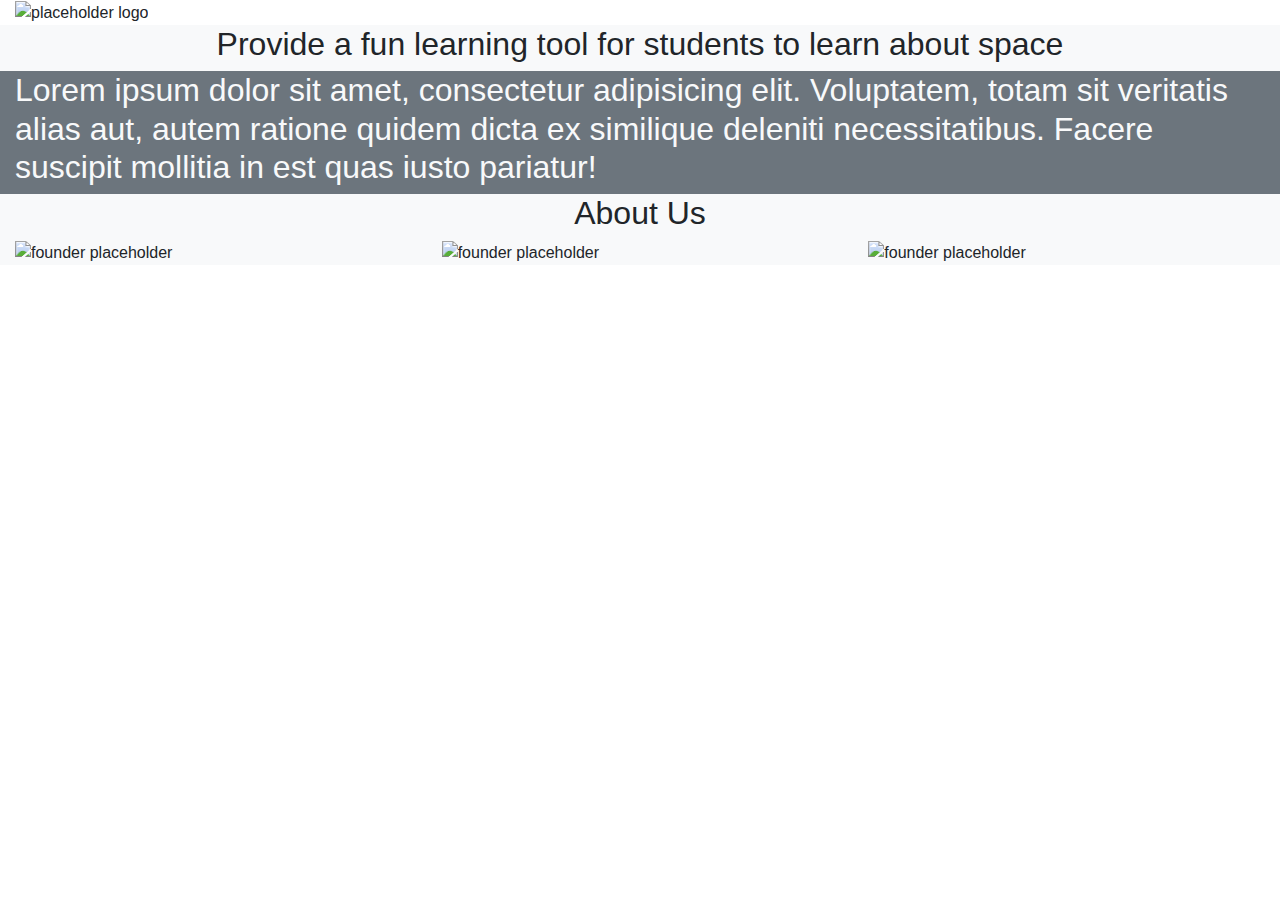
==== index.html @ ce6076b3 "added basic homepage skeleton and styling" ====
<!DOCTYPE html>
<html lang="en">

<head>
    <meta charset="UTF-8">
    <meta name="viewport" content="width=device-width, initial-scale=1.0">
    <meta http-equiv="X-UA-Compatible" content="ie=edge">
    <title>Continuum</title>
    <link href="https://stackpath.bootstrapcdn.com/bootstrap/4.3.1/css/bootstrap.min.css" rel="stylesheet"
        integrity="sha384-ggOyR0iXCbMQv3Xipma34MD+dH/1fQ784/j6cY/iJTQUOhcWr7x9JvoRxT2MZw1T" crossorigin="anonymous">
    <link rel="stylesheet" type="text/css" href="assets/css/style.css">
</head>

<body>
    <div class="container-fluid">
        <div class="row">
            <div class="col-sm-12 col-md-12 col-lg-12">
                <img class="img-fluid" src="assets/images/placeholderheader.png" alt="placeholder logo">
            </div>
        </div>
        <div class="row bg-light">
            <div class="col-sm-12 col-md-12 col-lg-12 ">
                <h2 class="d-flex justify-content-center">Provide a fun learning tool for students to learn about space
                </h2>
            </div>
        </div>
        <div class="row bg-secondary">
            <div class="col-sm-12 col-md-12 col-lg-12 ">
                <h2 class="d-flex justify-content-center text-light">Lorem ipsum dolor sit amet, consectetur adipisicing
                    elit.
                    Voluptatem, totam sit veritatis alias aut, autem ratione quidem dicta ex similique deleniti
                    necessitatibus. Facere suscipit mollitia in est quas iusto pariatur!</h2>
            </div>
        </div>
        <div class="row bg-light">
            <div class="col-sm-12 col-md-12 col-lg-12">
                <h2 class="d-flex justify-content-center">About Us</h2>
            </div>
        </div>
        <div class="row bg-light">
            <img class="col-sm-4 col-md-4 col-lg-4 img-fluid" src="assets/images/samjt.jpg" alt="founder placeholder">
            <img class="col-sm-4 col-md-4 col-lg-4 img-fluid" src="assets/images/samjt.jpg" alt="founder placeholder">
            <img class="col-sm-4 col-md-4 col-lg-4 img-fluid" src="assets/images/samjt.jpg" alt="founder placeholder">

        </div>
    </div>
</body>

</html>
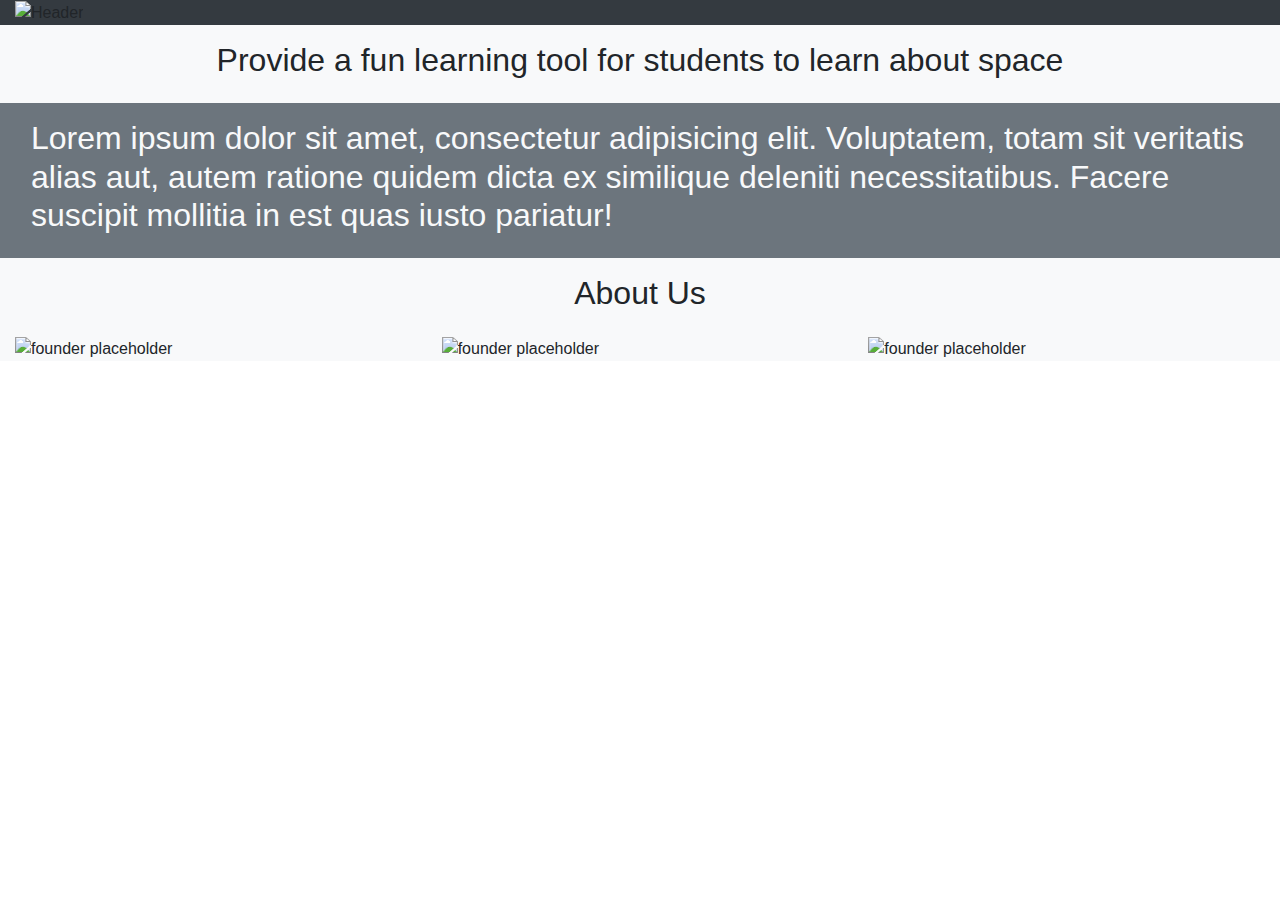
==== commit 4bcca760: "Merge pull request #2 from samhoward1990/jupiter" ====
--- a/index.html
+++ b/index.html
@@ -13,18 +13,18 @@
 
 <body>
     <div class="container-fluid">
-        <div class="row">
+        <div class="row bg-dark">
             <div class="col-sm-12 col-md-12 col-lg-12">
-                <img class="img-fluid" src="assets/images/placeholderheader.png" alt="placeholder logo">
+                <img class="img-fluid" src="assets/images/jonatan-pie-h8nxGssjQXs-unsplash.png" alt="Header">
             </div>
         </div>
-        <div class="row bg-light">
-            <div class="col-sm-12 col-md-12 col-lg-12 ">
+        <div class="row bg-light p-3">
+            <div class="col-sm-12 col-md-12 col-lg-12">
                 <h2 class="d-flex justify-content-center">Provide a fun learning tool for students to learn about space
                 </h2>
             </div>
         </div>
-        <div class="row bg-secondary">
+        <div class="row bg-secondary p-3">
             <div class="col-sm-12 col-md-12 col-lg-12 ">
                 <h2 class="d-flex justify-content-center text-light">Lorem ipsum dolor sit amet, consectetur adipisicing
                     elit.
@@ -32,7 +32,7 @@
                     necessitatibus. Facere suscipit mollitia in est quas iusto pariatur!</h2>
             </div>
         </div>
-        <div class="row bg-light">
+        <div class="row bg-light p-3">
             <div class="col-sm-12 col-md-12 col-lg-12">
                 <h2 class="d-flex justify-content-center">About Us</h2>
             </div>
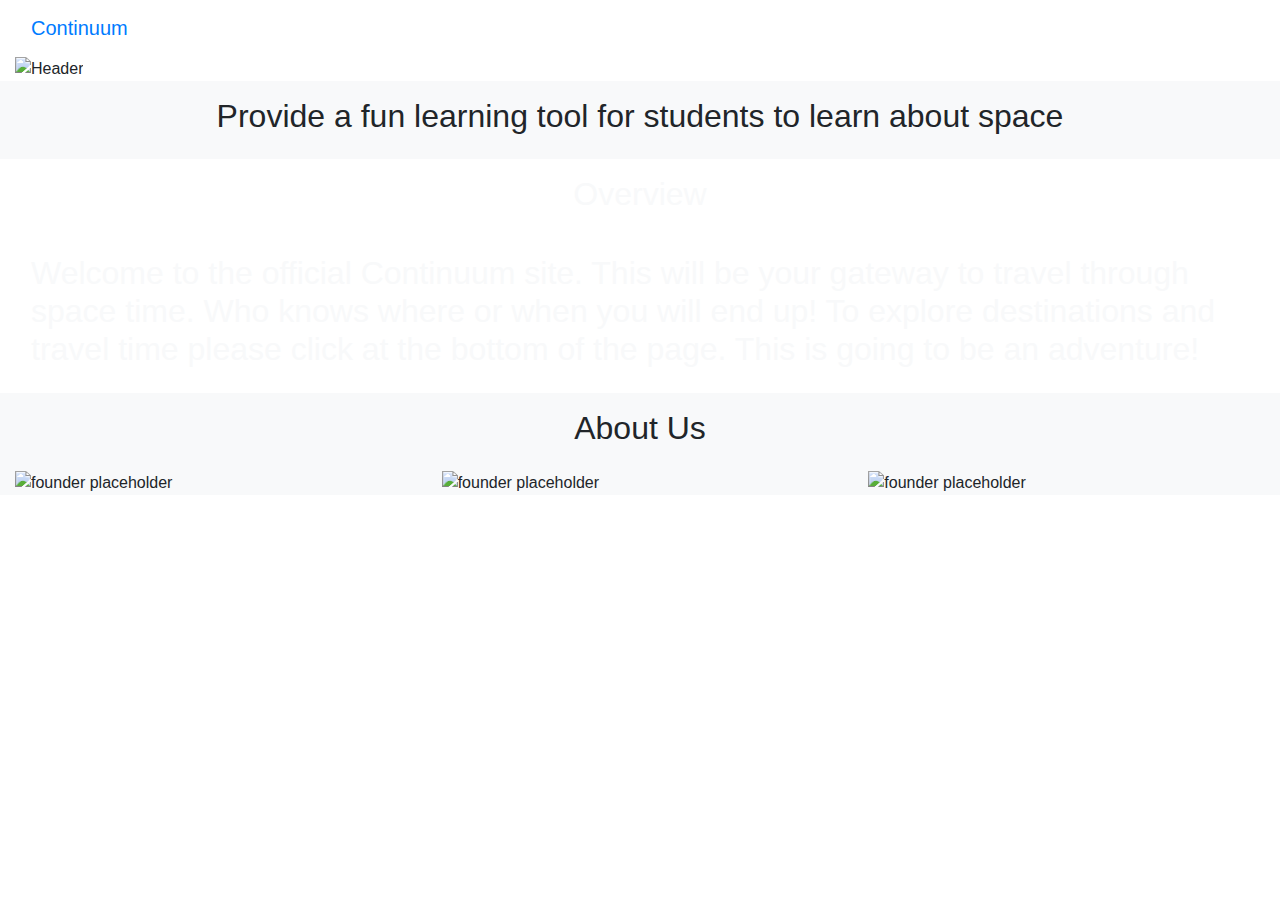
==== commit 82f71b24: "added sticky navbar to homepage" ====
--- a/index.html
+++ b/index.html
@@ -6,30 +6,47 @@
     <meta name="viewport" content="width=device-width, initial-scale=1.0">
     <meta http-equiv="X-UA-Compatible" content="ie=edge">
     <title>Continuum</title>
+    <link rel="stylesheet" type="text/css" href="assets/css/reset.css">
     <link href="https://stackpath.bootstrapcdn.com/bootstrap/4.3.1/css/bootstrap.min.css" rel="stylesheet"
         integrity="sha384-ggOyR0iXCbMQv3Xipma34MD+dH/1fQ784/j6cY/iJTQUOhcWr7x9JvoRxT2MZw1T" crossorigin="anonymous">
     <link rel="stylesheet" type="text/css" href="assets/css/style.css">
 </head>
 
 <body>
+    <nav class="navbar navbar-default sticky-top bg-black">
+        <div class="container-fluid">
+            <a class="navbar-brand" href="index.html">Continuum</a>
+        </div>
+    </nav>
     <div class="container-fluid">
-        <div class="row bg-dark">
+        <div class="row bg-black">
             <div class="col-sm-12 col-md-12 col-lg-12">
                 <img class="img-fluid" src="assets/images/jonatan-pie-h8nxGssjQXs-unsplash.png" alt="Header">
             </div>
         </div>
-        <div class="row bg-light p-3">
+
+        <div class="row bg-light p-3 row-height">
             <div class="col-sm-12 col-md-12 col-lg-12">
                 <h2 class="d-flex justify-content-center">Provide a fun learning tool for students to learn about space
                 </h2>
             </div>
         </div>
-        <div class="row bg-secondary p-3">
+        <div class="row gray p-3">
+            <div class="col-sm-12 col-md-12 col-lg-12">
+                <h2 class="d-flex justify-content-center text-light">
+                    Overview
+                </h2>
+            </div>
+        </div>
+        <div class="row gray p-3 row-height">
+
             <div class="col-sm-12 col-md-12 col-lg-12 ">
-                <h2 class="d-flex justify-content-center text-light">Lorem ipsum dolor sit amet, consectetur adipisicing
-                    elit.
-                    Voluptatem, totam sit veritatis alias aut, autem ratione quidem dicta ex similique deleniti
-                    necessitatibus. Facere suscipit mollitia in est quas iusto pariatur!</h2>
+
+                <h2 class="d-flex justify-content-center text-light">Welcome to the official Continuum site. This will
+                    be your gateway to travel through space time. Who knows where or when you will end up! To explore
+                    destinations and travel time please click at the bottom of the page. This is going to be an
+                    adventure!</h2>
+
             </div>
         </div>
         <div class="row bg-light p-3">
@@ -37,13 +54,17 @@
                 <h2 class="d-flex justify-content-center">About Us</h2>
             </div>
         </div>
-        <div class="row bg-light">
+
+        <div class="row bg-light row-height">
             <img class="col-sm-4 col-md-4 col-lg-4 img-fluid" src="assets/images/samjt.jpg" alt="founder placeholder">
             <img class="col-sm-4 col-md-4 col-lg-4 img-fluid" src="assets/images/samjt.jpg" alt="founder placeholder">
             <img class="col-sm-4 col-md-4 col-lg-4 img-fluid" src="assets/images/samjt.jpg" alt="founder placeholder">
 
         </div>
     </div>
+    <script src="https://code.jquery.com/jquery-3.4.1.js"
+        integrity="sha256-WpOohJOqMqqyKL9FccASB9O0KwACQJpFTUBLTYOVvVU=" crossorigin="anonymous"></script>
+    <script type="text/javascript" src="assets/javascript/app.js"></script>
 </body>
 
 </html>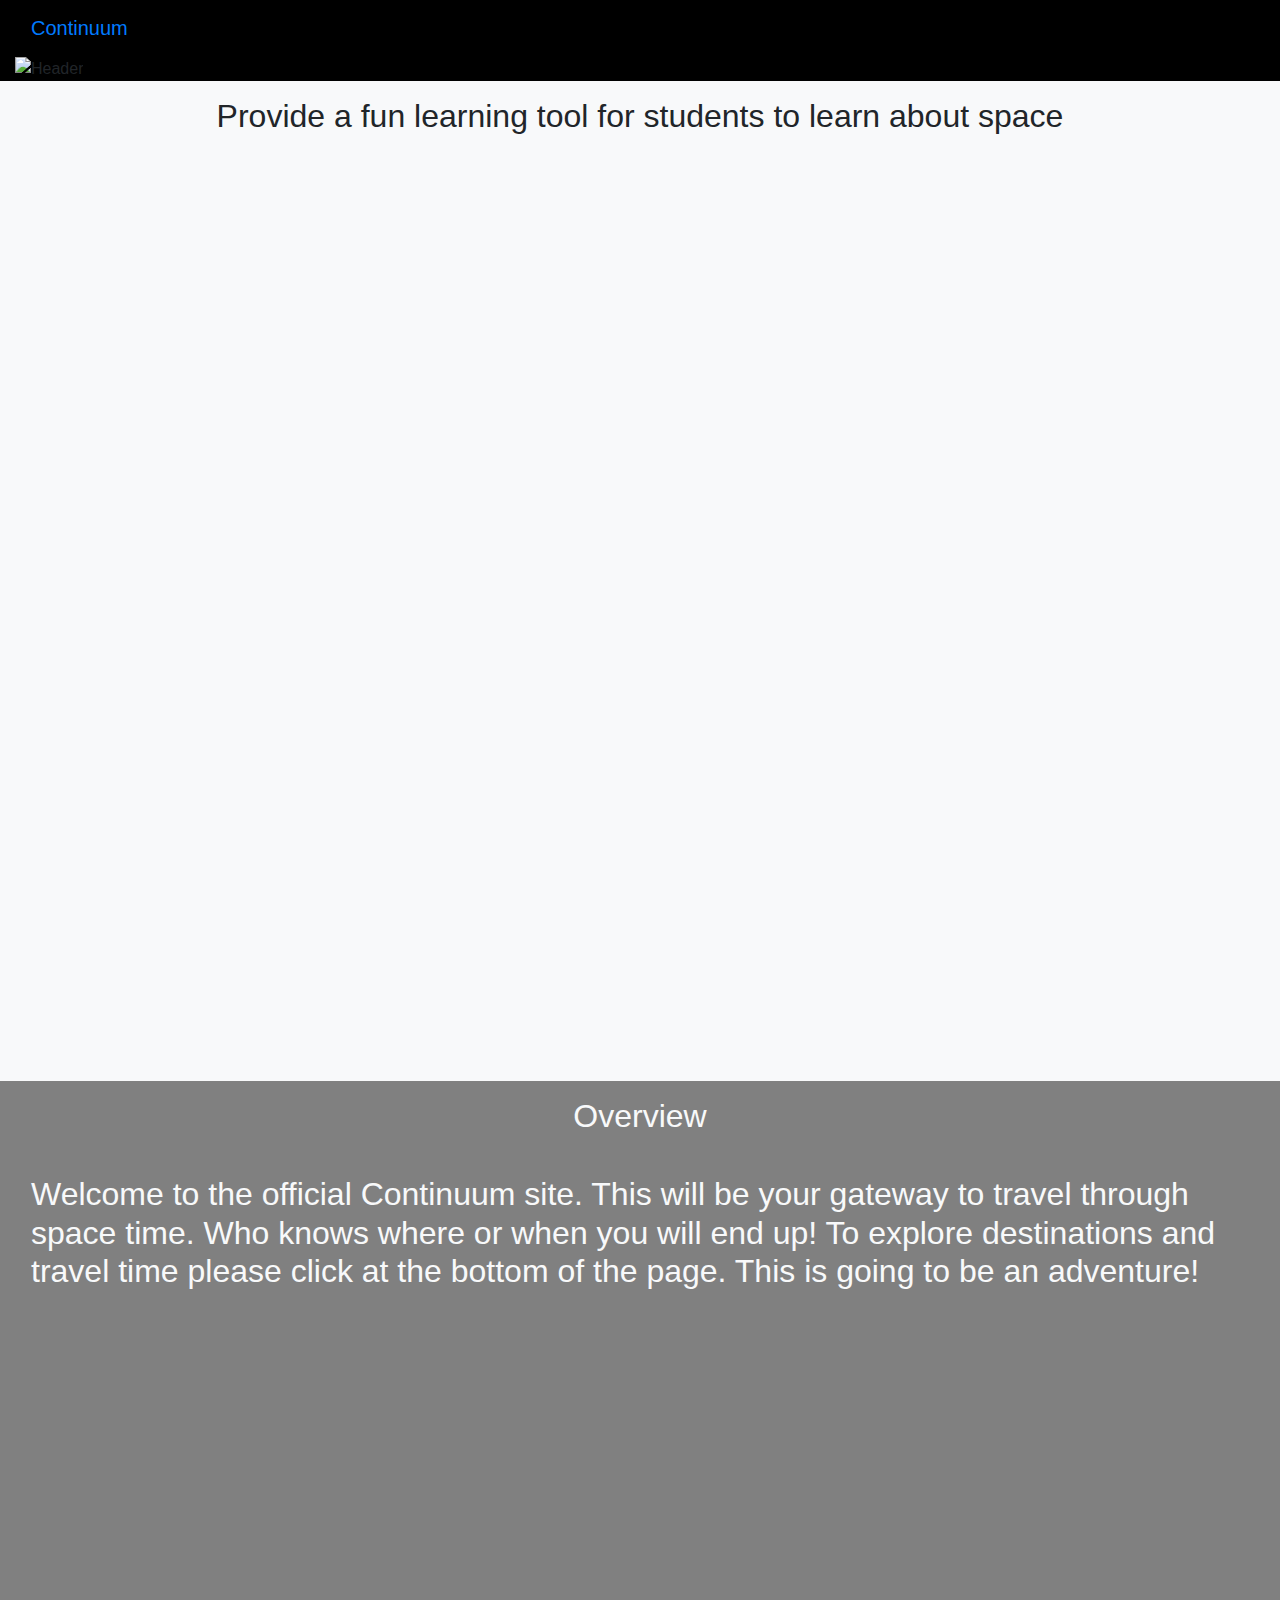
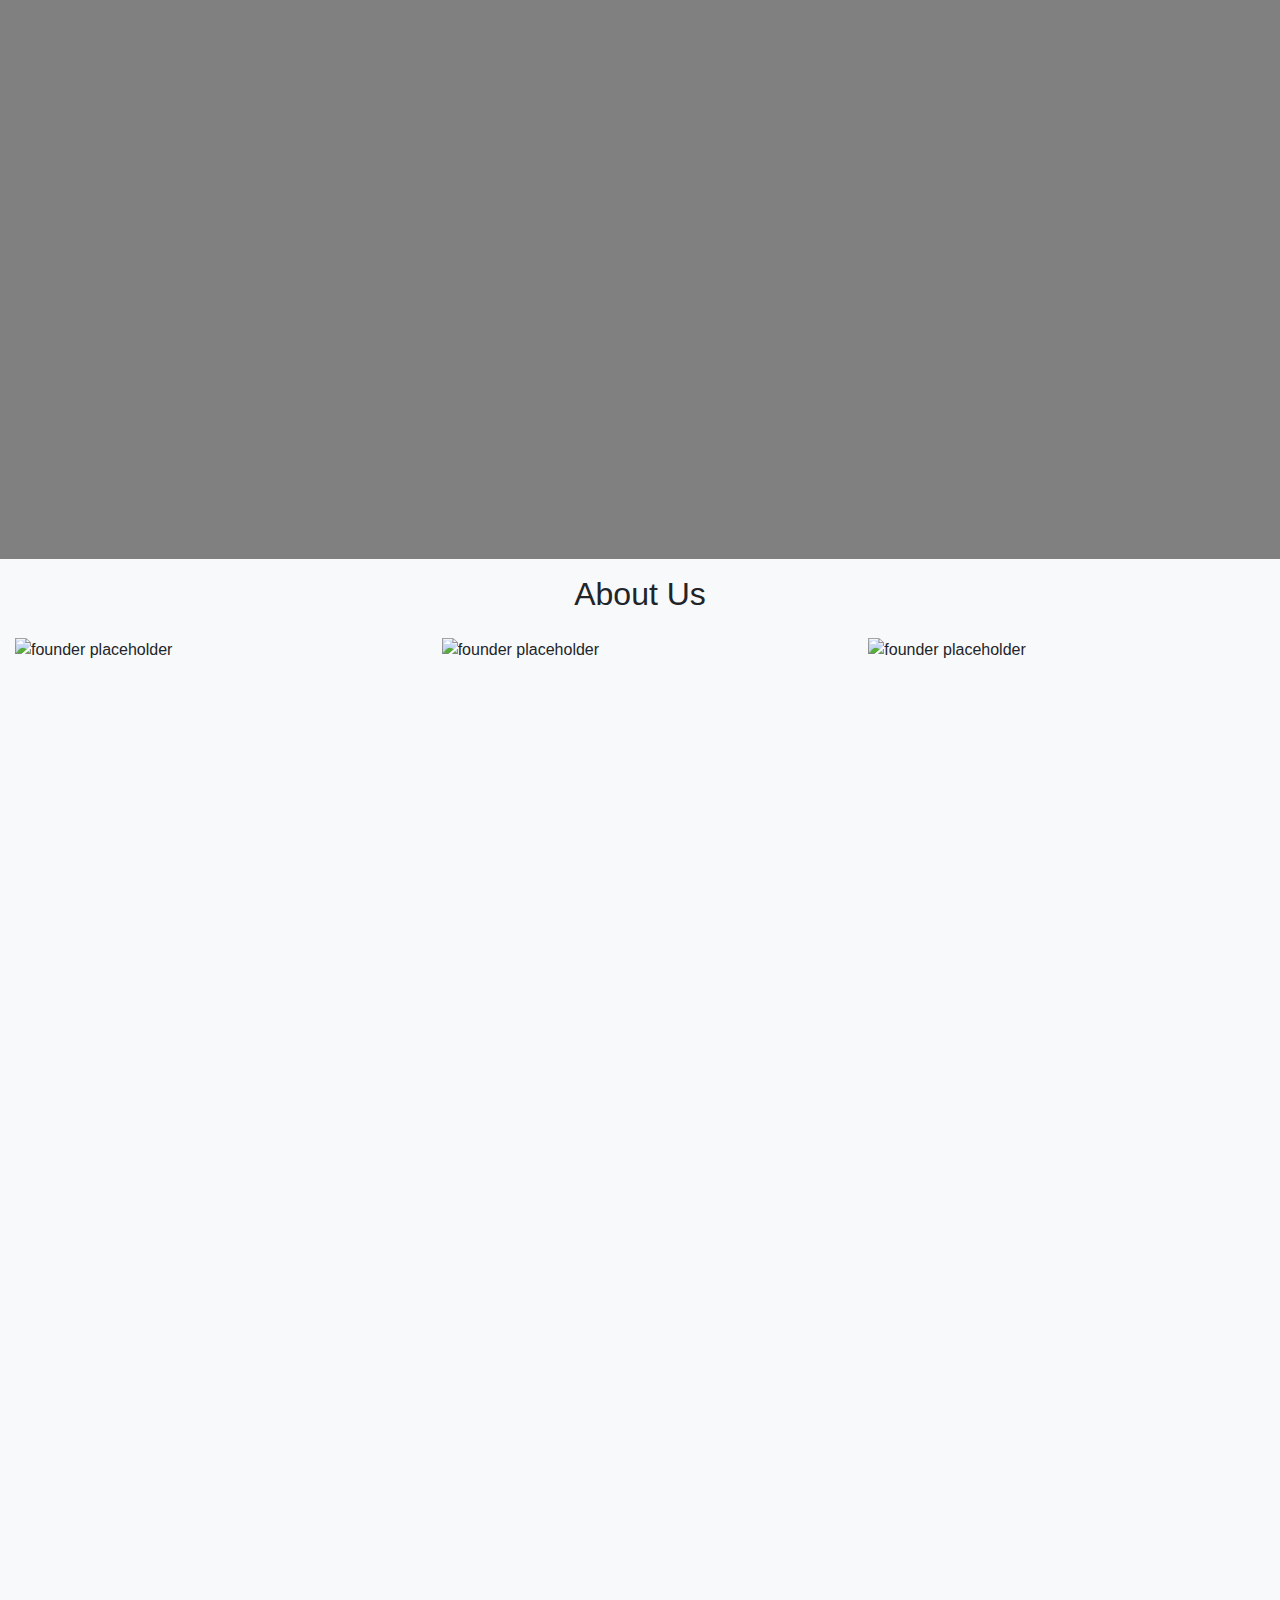
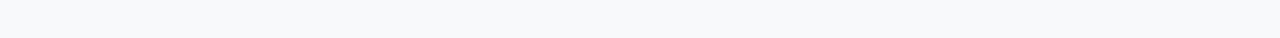
==== commit 048d8779: "updated title to index.html aded booking page added firebase to destination and booking pages" ====
--- a/index.html
+++ b/index.html
@@ -5,7 +5,7 @@
     <meta charset="UTF-8">
     <meta name="viewport" content="width=device-width, initial-scale=1.0">
     <meta http-equiv="X-UA-Compatible" content="ie=edge">
-    <title>Continuum</title>
+    <title>Continuumn - Home</title>
     <link rel="stylesheet" type="text/css" href="assets/css/reset.css">
     <link href="https://stackpath.bootstrapcdn.com/bootstrap/4.3.1/css/bootstrap.min.css" rel="stylesheet"
         integrity="sha384-ggOyR0iXCbMQv3Xipma34MD+dH/1fQ784/j6cY/iJTQUOhcWr7x9JvoRxT2MZw1T" crossorigin="anonymous">
@@ -24,7 +24,6 @@
                 <img class="img-fluid" src="assets/images/jonatan-pie-h8nxGssjQXs-unsplash.png" alt="Header">
             </div>
         </div>
-
         <div class="row bg-light p-3 row-height">
             <div class="col-sm-12 col-md-12 col-lg-12">
                 <h2 class="d-flex justify-content-center">Provide a fun learning tool for students to learn about space
@@ -46,7 +45,6 @@
                     be your gateway to travel through space time. Who knows where or when you will end up! To explore
                     destinations and travel time please click at the bottom of the page. This is going to be an
                     adventure!</h2>
-
             </div>
         </div>
         <div class="row bg-light p-3">
@@ -54,7 +52,6 @@
                 <h2 class="d-flex justify-content-center">About Us</h2>
             </div>
         </div>
-
         <div class="row bg-light row-height">
             <img class="col-sm-4 col-md-4 col-lg-4 img-fluid" src="assets/images/samjt.jpg" alt="founder placeholder">
             <img class="col-sm-4 col-md-4 col-lg-4 img-fluid" src="assets/images/samjt.jpg" alt="founder placeholder">
--- a/assets/css/style.css
+++ b/assets/css/style.css
@@ -0,0 +1,16 @@
+.bg-black {
+    background-color: black;
+
+}
+
+.row-height {
+    height: 1000px;
+
+}
+
+.gray { 
+    background-color: #808080;
+
+}
+
+
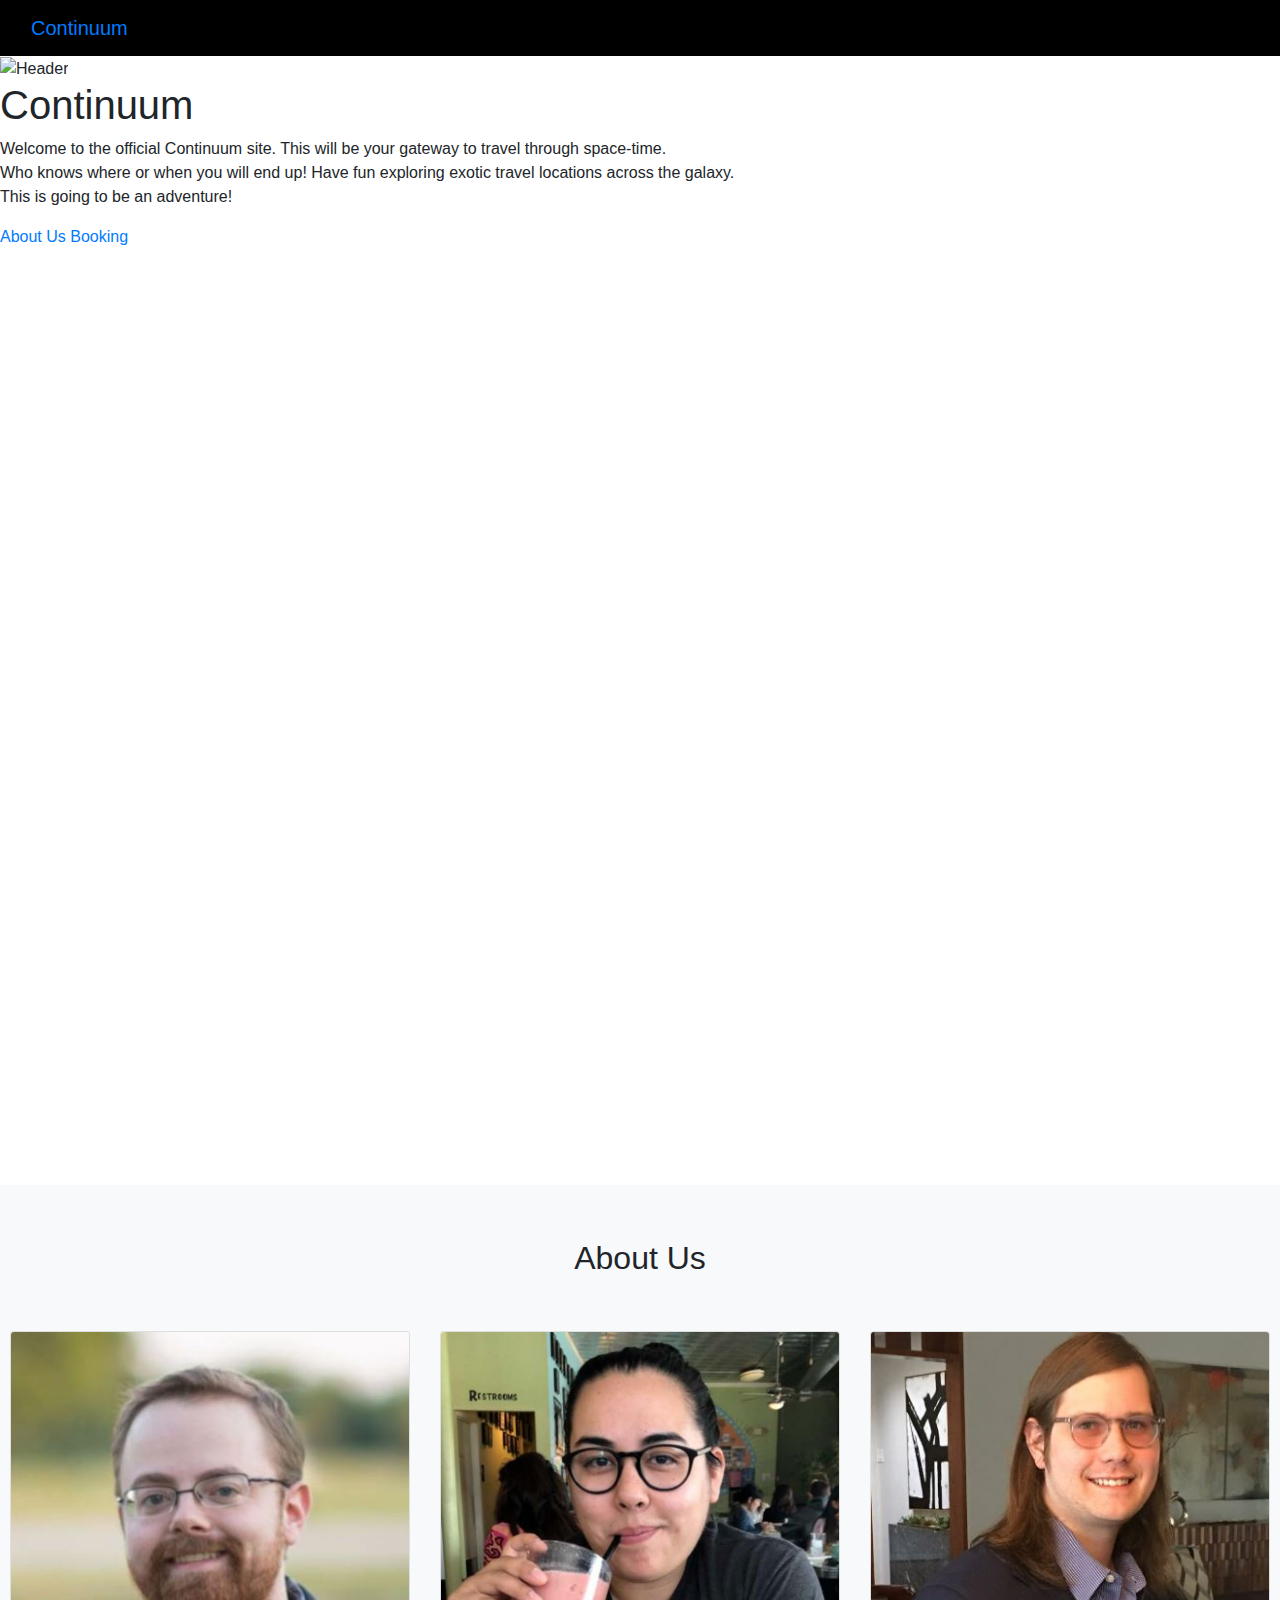
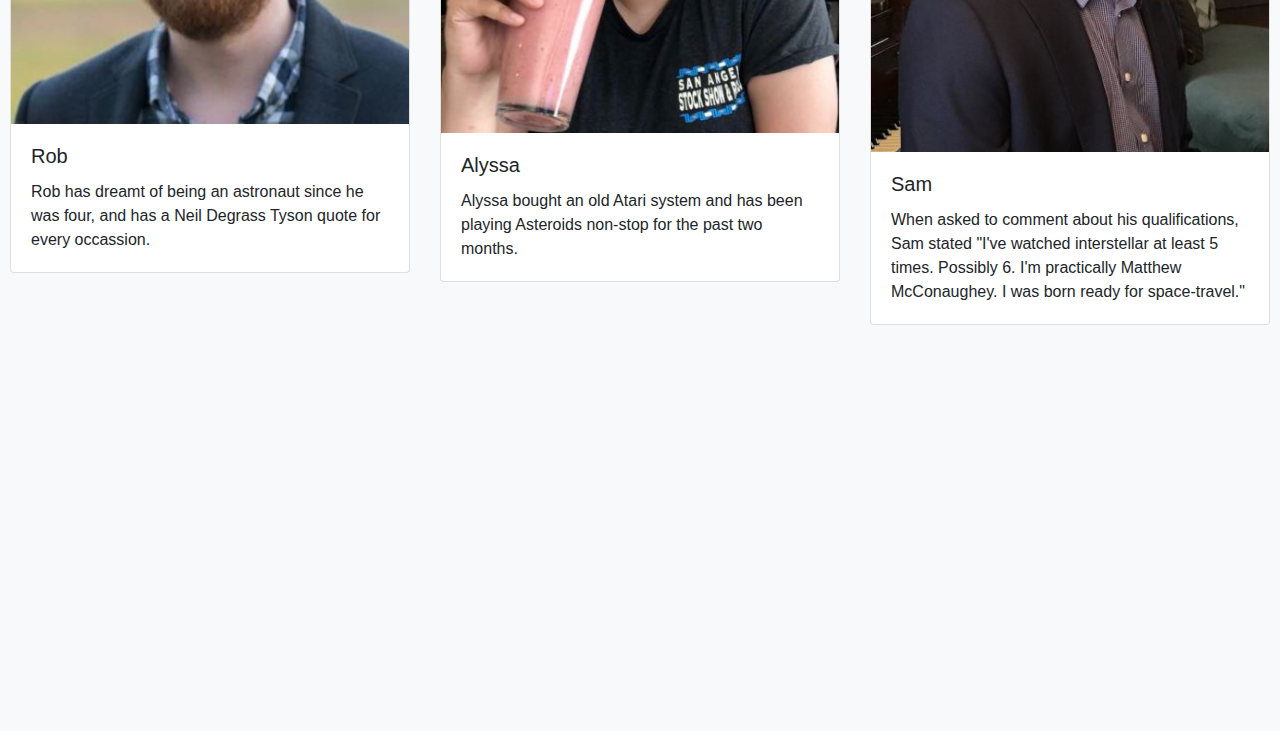
==== commit f652c822: "added additional content- photos and text- on the index and destination page" ====
--- a/index.html
+++ b/index.html
@@ -6,59 +6,156 @@
     <meta name="viewport" content="width=device-width, initial-scale=1.0">
     <meta http-equiv="X-UA-Compatible" content="ie=edge">
     <title>Continuumn - Home</title>
+
+    <!-- added CDNs -RS -->
     <link rel="stylesheet" type="text/css" href="assets/css/reset.css">
     <link href="https://stackpath.bootstrapcdn.com/bootstrap/4.3.1/css/bootstrap.min.css" rel="stylesheet"
         integrity="sha384-ggOyR0iXCbMQv3Xipma34MD+dH/1fQ784/j6cY/iJTQUOhcWr7x9JvoRxT2MZw1T" crossorigin="anonymous">
     <link rel="stylesheet" type="text/css" href="assets/css/style.css">
+    <script src="https://cdnjs.cloudflare.com/ajax/libs/jquery/3.2.1/jquery.min.js"></script>
+    <script src="assets/javascript/app.js"></script>
+    <script src="https://use.typekit.net/nlq1kdt.js"></script>
+    <script>try { Typekit.load({ async: true }); } catch (e) { }</script>
+
+    <style>
+        html,
+        body {
+            /* width: 100%;
+            height: 100%; */
+            overflow: auto;
+        }
+    </style>
 </head>
 
+<!-- navbar -RS -->
+<nav class="navbar navbar-default sticky-top bg-black">
+    <div class="container-fluid">
+        <a class="navbar-brand" href="index.html">Continuum</a>
+    </div>
+</nav>
+
 <body>
-    <nav class="navbar navbar-default sticky-top bg-black">
-        <div class="container-fluid">
-            <a class="navbar-brand" href="index.html">Continuum</a>
-        </div>
-    </nav>
+    <div id="container">
+        <img class="img-fluid" id="mainBackgroundIndex"
+            src="assets/images/jonatan-pie-h8nxGssjQXs-unsplash.png" alt="Header">
+        <div id="cover"></div>
+        <div id="overlay"></div>
+
+        <section id="main_content">
+            <div id="head">
+                <h1>Continuum</h1>
+                <p class="sub_head">
+                    Welcome to the official Continuum site. This will be your gateway to travel through space-time.
+                    <br>
+                    Who knows where or when you will end up! Have fun exploring exotic travel locations across the
+                    galaxy.
+                    <br>
+                    This is going to be an adventure!
+                </p>
+            </div>
+
+            <!-- these are the two button -->
+            <div id="links">
+                <a href="#scrollToAboutUs" id="smoothScrollAboutUs">About Us</a>
+                <a href="destination.html">Booking</a>
+            </div>
+            <br>
+        </section>
+        
+    </div>
+    <br>
+    <br>
+    <br>
+    <br>
+    <br>
+    <br>
+    <br>
+    <br>
+    <br>
+    <br>
+    <br>
+    <br>
+    <br>
+    <br>
+    <br>
+    <br>
+    <br>
+    <br>
+    <br>
+    <br>
+    <br>
+    <br>
+    <br>
+    <br>
+    <br>
+    <br>
+    <br>
+    <br>
+    <br>
+    <br>
+    <br>
+    <br>
+    <br>
+    <br>
+    <br>
+    <br>
+    <br>
+    <br>
+
+
     <div class="container-fluid">
-        <div class="row bg-black">
+       
+        <div class="row bg-light p-1" id="scrollToAboutUs">
             <div class="col-sm-12 col-md-12 col-lg-12">
-                <img class="img-fluid" src="assets/images/jonatan-pie-h8nxGssjQXs-unsplash.png" alt="Header">
+                <h2 class="d-flex justify-content-center" style="margin: 50px 0px">About Us</h2>
             </div>
         </div>
-        <div class="row bg-light p-3 row-height">
-            <div class="col-sm-12 col-md-12 col-lg-12">
-                <h2 class="d-flex justify-content-center">Provide a fun learning tool for students to learn about space
-                </h2>
-            </div>
+
+        <div class="d-flex row bg-light justify-content-center ">
+
+<div class="row bg-light row-height">
+        <div class="row bg-light row-height">
+                <div class="col-sm-4 col-md-4 col-lg-4">
+                    <div class="card" style="width: 25rem;" >
+                        <img src="assets/images/RobS.JPG" class="card-img-top" alt="...">
+                        <div class="card-body">
+                            <h5 class="card-title">Rob</h5>
+                            <p class="card-text">Rob has dreamt of being an astronaut since he was four, and has a Neil
+                                Degrass Tyson quote for every occassion.</p>
+                        </div>
+                    </div>
+                </div>
+                <div class="col-sm-4 col-md-4 col-lg-4">
+                    <div class="card" style="width: 25rem;">
+                        <img src="assets/images/AlyssaP.JPG" class="card-img-top" alt="...">
+                        <div class="card-body">
+                            <h5 class="card-title">Alyssa</h5>
+                            <p class="card-text">Alyssa bought an old Atari system and has been playing Asteroids non-stop
+                                for the past two months.</p>
+                        </div>
+                    </div>
+                </div>
+                <div class="col-sm-4 col-md-4 col-lg-4">
+                    <div class="card" style="width: 25rem;">
+                        <img src="assets/images/SamH.JPG" class="card-img-top" alt="...">
+                        <div class="card-body">
+                            <h5 class="card-title">Sam</h5>
+                            <p class="card-text">When asked to comment about his qualifications, Sam stated "I've watched
+                                interstellar at least 5 times. Possibly 6. I'm practically Matthew McConaughey. I was born
+                                ready for space-travel."</p>
+                        </div>
+                    </div>
+                    <br>
+                    <br>
+                    <br>
+                </div>
         </div>
-        <div class="row gray p-3">
-            <div class="col-sm-12 col-md-12 col-lg-12">
-                <h2 class="d-flex justify-content-center text-light">
-                    Overview
-                </h2>
-            </div>
-        </div>
-        <div class="row gray p-3 row-height">
+        <br>
+        <br>
+        <br>
+    </div>
 
-            <div class="col-sm-12 col-md-12 col-lg-12 ">
 
-                <h2 class="d-flex justify-content-center text-light">Welcome to the official Continuum site. This will
-                    be your gateway to travel through space time. Who knows where or when you will end up! To explore
-                    destinations and travel time please click at the bottom of the page. This is going to be an
-                    adventure!</h2>
-            </div>
-        </div>
-        <div class="row bg-light p-3">
-            <div class="col-sm-12 col-md-12 col-lg-12">
-                <h2 class="d-flex justify-content-center">About Us</h2>
-            </div>
-        </div>
-        <div class="row bg-light row-height">
-            <img class="col-sm-4 col-md-4 col-lg-4 img-fluid" src="assets/images/samjt.jpg" alt="founder placeholder">
-            <img class="col-sm-4 col-md-4 col-lg-4 img-fluid" src="assets/images/samjt.jpg" alt="founder placeholder">
-            <img class="col-sm-4 col-md-4 col-lg-4 img-fluid" src="assets/images/samjt.jpg" alt="founder placeholder">
-
-        </div>
-    </div>
     <script src="https://code.jquery.com/jquery-3.4.1.js"
         integrity="sha256-WpOohJOqMqqyKL9FccASB9O0KwACQJpFTUBLTYOVvVU=" crossorigin="anonymous"></script>
     <script type="text/javascript" src="assets/javascript/app.js"></script>
--- a/assets/css/style.css
+++ b/assets/css/style.css
@@ -13,4 +13,3 @@
 
 }
 
-
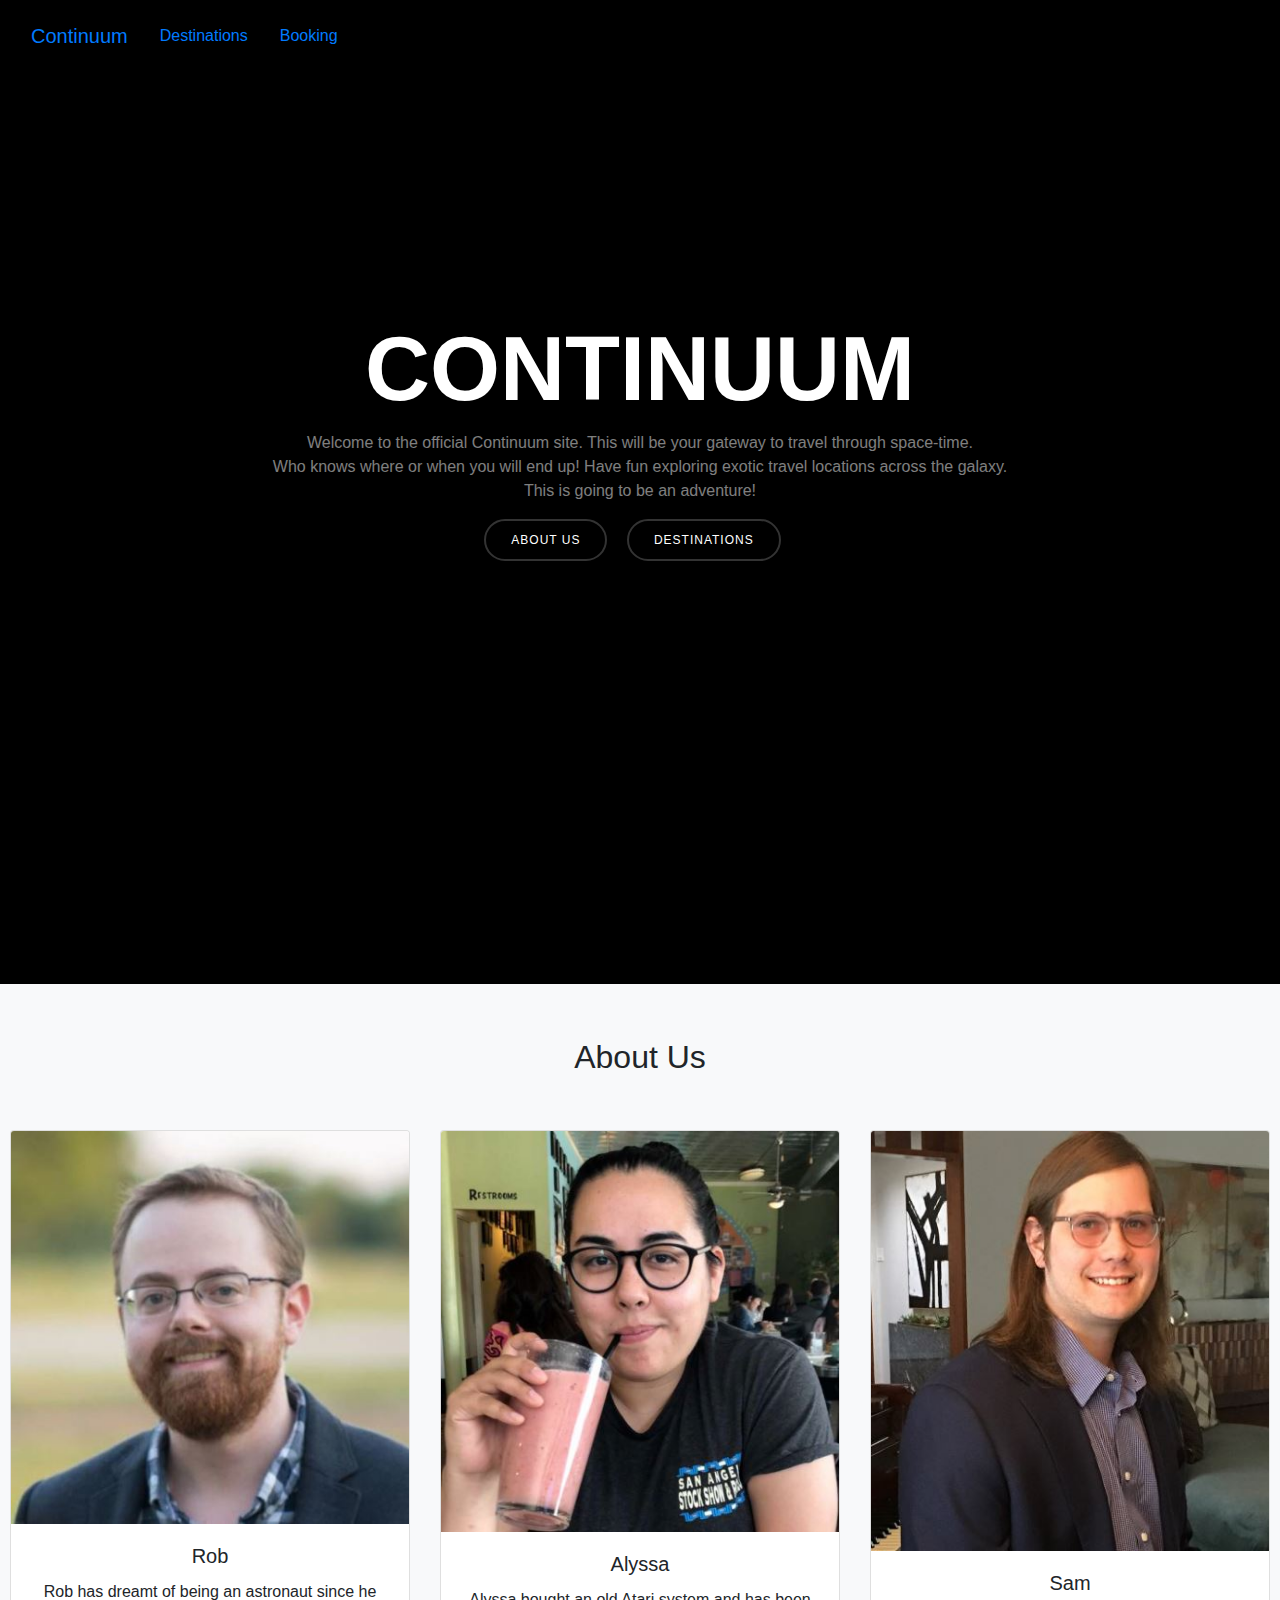
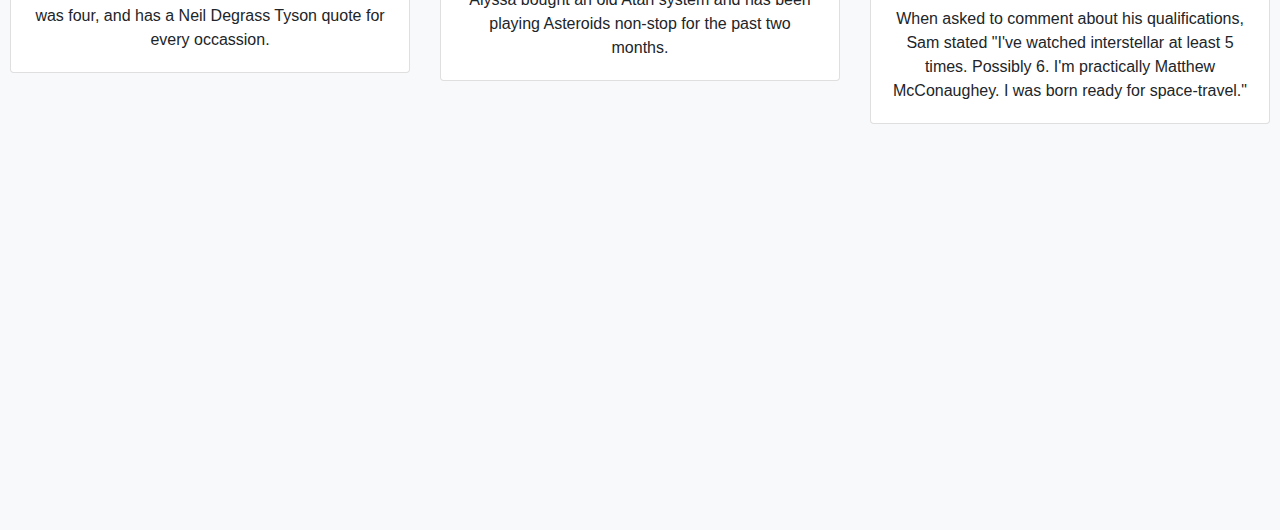
==== commit 2fde6131: "fixed navbar alignment on all pages" ====
--- a/index.html
+++ b/index.html
@@ -29,15 +29,17 @@
 
 <!-- navbar -RS -->
 <nav class="navbar navbar-default sticky-top bg-black">
-    <div class="container-fluid">
+    <div class="container-fluid d-flex justify-content-start">
         <a class="navbar-brand" href="index.html">Continuum</a>
+        <a class="navbar-link p-3" href="destination.html">Destinations</a>
+        <a class="navbar-link p-3" href="booking.html">Booking</a>
     </div>
 </nav>
 
 <body>
     <div id="container">
-        <img class="img-fluid" id="mainBackgroundIndex"
-            src="assets/images/jonatan-pie-h8nxGssjQXs-unsplash.png" alt="Header">
+        <img class="img-fluid" id="mainBackgroundIndex" src="assets/images/jonatan-pie-h8nxGssjQXs-unsplash.png"
+            alt="Header">
         <div id="cover"></div>
         <div id="overlay"></div>
 
@@ -45,9 +47,11 @@
             <div id="head">
                 <h1>Continuum</h1>
                 <p class="sub_head">
-                    Welcome to the official Continuum site. This will be your gateway to travel through space-time.
+                    Welcome to the official Continuum site. This will be your gateway to travel through
+                    space-time.
                     <br>
-                    Who knows where or when you will end up! Have fun exploring exotic travel locations across the
+                    Who knows where or when you will end up! Have fun exploring exotic travel locations across
+                    the
                     galaxy.
                     <br>
                     This is going to be an adventure!
@@ -57,11 +61,11 @@
             <!-- these are the two button -->
             <div id="links">
                 <a href="#scrollToAboutUs" id="smoothScrollAboutUs">About Us</a>
-                <a href="destination.html">Booking</a>
+                <a href="destination.html">Destinations</a>
             </div>
             <br>
         </section>
-        
+
     </div>
     <br>
     <br>
@@ -104,7 +108,7 @@
 
 
     <div class="container-fluid">
-       
+
         <div class="row bg-light p-1" id="scrollToAboutUs">
             <div class="col-sm-12 col-md-12 col-lg-12">
                 <h2 class="d-flex justify-content-center" style="margin: 50px 0px">About Us</h2>
@@ -113,52 +117,60 @@
 
         <div class="d-flex row bg-light justify-content-center ">
 
-<div class="row bg-light row-height">
-        <div class="row bg-light row-height">
-                <div class="col-sm-4 col-md-4 col-lg-4">
-                    <div class="card" style="width: 25rem;" >
-                        <img src="assets/images/RobS.JPG" class="card-img-top" alt="...">
-                        <div class="card-body">
-                            <h5 class="card-title">Rob</h5>
-                            <p class="card-text">Rob has dreamt of being an astronaut since he was four, and has a Neil
-                                Degrass Tyson quote for every occassion.</p>
+            <div class="row bg-light row-height">
+                <div class="row bg-light row-height">
+                    <div class="col-sm-4 col-md-4 col-lg-4">
+                        <div class="card" style="width: 25rem;">
+                            <img src="assets/images/RobS.JPG" class="card-img-top" alt="...">
+                            <div class="card-body">
+                                <h5 class="card-title">Rob</h5>
+                                <p class="card-text">Rob has dreamt of being an astronaut since he was four, and
+                                    has a
+                                    Neil
+                                    Degrass Tyson quote for every occassion.</p>
+                            </div>
                         </div>
                     </div>
-                </div>
-                <div class="col-sm-4 col-md-4 col-lg-4">
-                    <div class="card" style="width: 25rem;">
-                        <img src="assets/images/AlyssaP.JPG" class="card-img-top" alt="...">
-                        <div class="card-body">
-                            <h5 class="card-title">Alyssa</h5>
-                            <p class="card-text">Alyssa bought an old Atari system and has been playing Asteroids non-stop
-                                for the past two months.</p>
+                    <div class="col-sm-4 col-md-4 col-lg-4">
+                        <div class="card" style="width: 25rem;">
+                            <img src="assets/images/AlyssaP.JPG" class="card-img-top" alt="...">
+                            <div class="card-body">
+                                <h5 class="card-title">Alyssa</h5>
+                                <p class="card-text">Alyssa bought an old Atari system and has been playing
+                                    Asteroids
+                                    non-stop
+                                    for the past two months.</p>
+                            </div>
                         </div>
                     </div>
+                    <div class="col-sm-4 col-md-4 col-lg-4">
+                        <div class="card" style="width: 25rem;">
+                            <img src="assets/images/SamH.JPG" class="card-img-top" alt="...">
+                            <div class="card-body">
+                                <h5 class="card-title">Sam</h5>
+                                <p class="card-text">When asked to comment about his qualifications, Sam stated
+                                    "I've
+                                    watched
+                                    interstellar at least 5 times. Possibly 6. I'm practically Matthew
+                                    McConaughey. I
+                                    was born
+                                    ready for space-travel."</p>
+                            </div>
+                        </div>
+                        <br>
+                        <br>
+                        <br>
+                    </div>
                 </div>
-                <div class="col-sm-4 col-md-4 col-lg-4">
-                    <div class="card" style="width: 25rem;">
-                        <img src="assets/images/SamH.JPG" class="card-img-top" alt="...">
-                        <div class="card-body">
-                            <h5 class="card-title">Sam</h5>
-                            <p class="card-text">When asked to comment about his qualifications, Sam stated "I've watched
-                                interstellar at least 5 times. Possibly 6. I'm practically Matthew McConaughey. I was born
-                                ready for space-travel."</p>
-                        </div>
-                    </div>
-                    <br>
-                    <br>
-                    <br>
-                </div>
-        </div>
-        <br>
-        <br>
-        <br>
-    </div>
+                <br>
+                <br>
+                <br>
+            </div>
 
 
-    <script src="https://code.jquery.com/jquery-3.4.1.js"
-        integrity="sha256-WpOohJOqMqqyKL9FccASB9O0KwACQJpFTUBLTYOVvVU=" crossorigin="anonymous"></script>
-    <script type="text/javascript" src="assets/javascript/app.js"></script>
+            <script src="https://code.jquery.com/jquery-3.4.1.js"
+                integrity="sha256-WpOohJOqMqqyKL9FccASB9O0KwACQJpFTUBLTYOVvVU=" crossorigin="anonymous"></script>
+            <script type="text/javascript" src="assets/javascript/app.js"></script>
 </body>
 
 </html>--- a/assets/css/style.css
+++ b/assets/css/style.css
@@ -13,3 +13,144 @@
 
 }
 
+body {
+    background-color:black;
+    
+}
+
+.p-gray {
+  color: #808080;
+}
+ 
+.label-gray {
+  color: #808080;
+}
+
+.customheadertext{
+    text-align: left;
+    color: black;
+    font-family: Helvetica",Arial,"Lucida"
+}
+
+.custombodytext{
+    text-align: left;
+    color: black;
+    font-family: Helvetica",Arial,"Lucida"
+
+}
+
+
+/* added styling for homepage and index page -RS */
+
+/* {
+    margin: 0; padding: 0;
+  } */
+
+  #container {
+    /* overflow: auto; */
+    position: absolute;
+    top: 0; left: 0; right: 0; bottom: 0;
+  }
+  #mainBackgroundHomePage {
+    position: absolute;
+    top: 50%; left: 50%;
+    transform: translate(-50%, -50%);
+    object-fit: fill;
+    height: 100%; width: 100%;
+  }
+
+  #mainBackgroundIndex {
+    position: absolute;
+    top: 50%; left: 50%;
+    transform: translate(-50%, -50%);
+    object-fit: contain;
+    height: 100%; width: 100%;
+  }
+  #cover {
+    position: absolute;
+    width: 100%; height: 100%;
+    /* background: url('video_cover.jpeg') no-repeat; */
+    background-size: cover;
+    background-position: center;
+  } 
+  @media (min-width: 768px) {
+    #video_controls {
+      display: none;
+    }
+  }
+
+  body {
+    text-align: center;
+    font-family: 'proxima-nova', Helvetica;
+  }
+  /* #container {
+    height: 100%;
+  } */
+
+  #overlay {
+    position: absolute;
+    top: 0; right: 0; left: 0; bottom: 0;
+    background: rgba(0,0,0,0.5);
+  }
+  #main_content {
+    z-index: 2;
+    position: relative;
+    display: inline-block;
+    /* Vertical center */
+    top: 50%;
+    transform: translateY(-50%);
+  }
+  #main_content h1 {
+    text-transform: uppercase;
+    font-weight: 900;
+    font-family: 'proxima-nova-condensed', Helvetica;
+    color: #fff;
+    font-size: 90px;
+  }
+  #main_content .sub_head {
+    color: rgba(255,255,255,0.5);
+    font-size: 16px;
+  }
+  #main_content .info {
+    color: rgba(255,255,255,0.5);
+    font-size: 16px;
+    margin-top: 10px;
+  }
+  #links {
+    margin-top: 10px;
+  }
+  #links a {
+    border: 2px solid rgba(255,255,255,0.20);
+    border-radius: 61px;
+    font-size: 12px;
+    color: #FFFFFF;
+    letter-spacing: 1px;
+    text-decoration: none;
+    text-transform: uppercase;
+    padding: 10px 25px;
+    display: inline-block;
+    margin-right: 15px;
+  }
+  #footer {
+    position: absolute;
+    bottom: 0; left: 0; right: 0;
+  }
+  #footer a {
+    color: rgba(255,255,255,0.5);
+    text-decoration: none;
+    margin: 10px;
+    font-size: 12px;
+  }
+  #footer a:first-child {
+    float: left;
+  }
+  #footer a:last-child {
+    float: right;
+  }
+
+  .clearfix::after {
+    content: "";
+    clear: both;
+    display: table;
+  }
+
